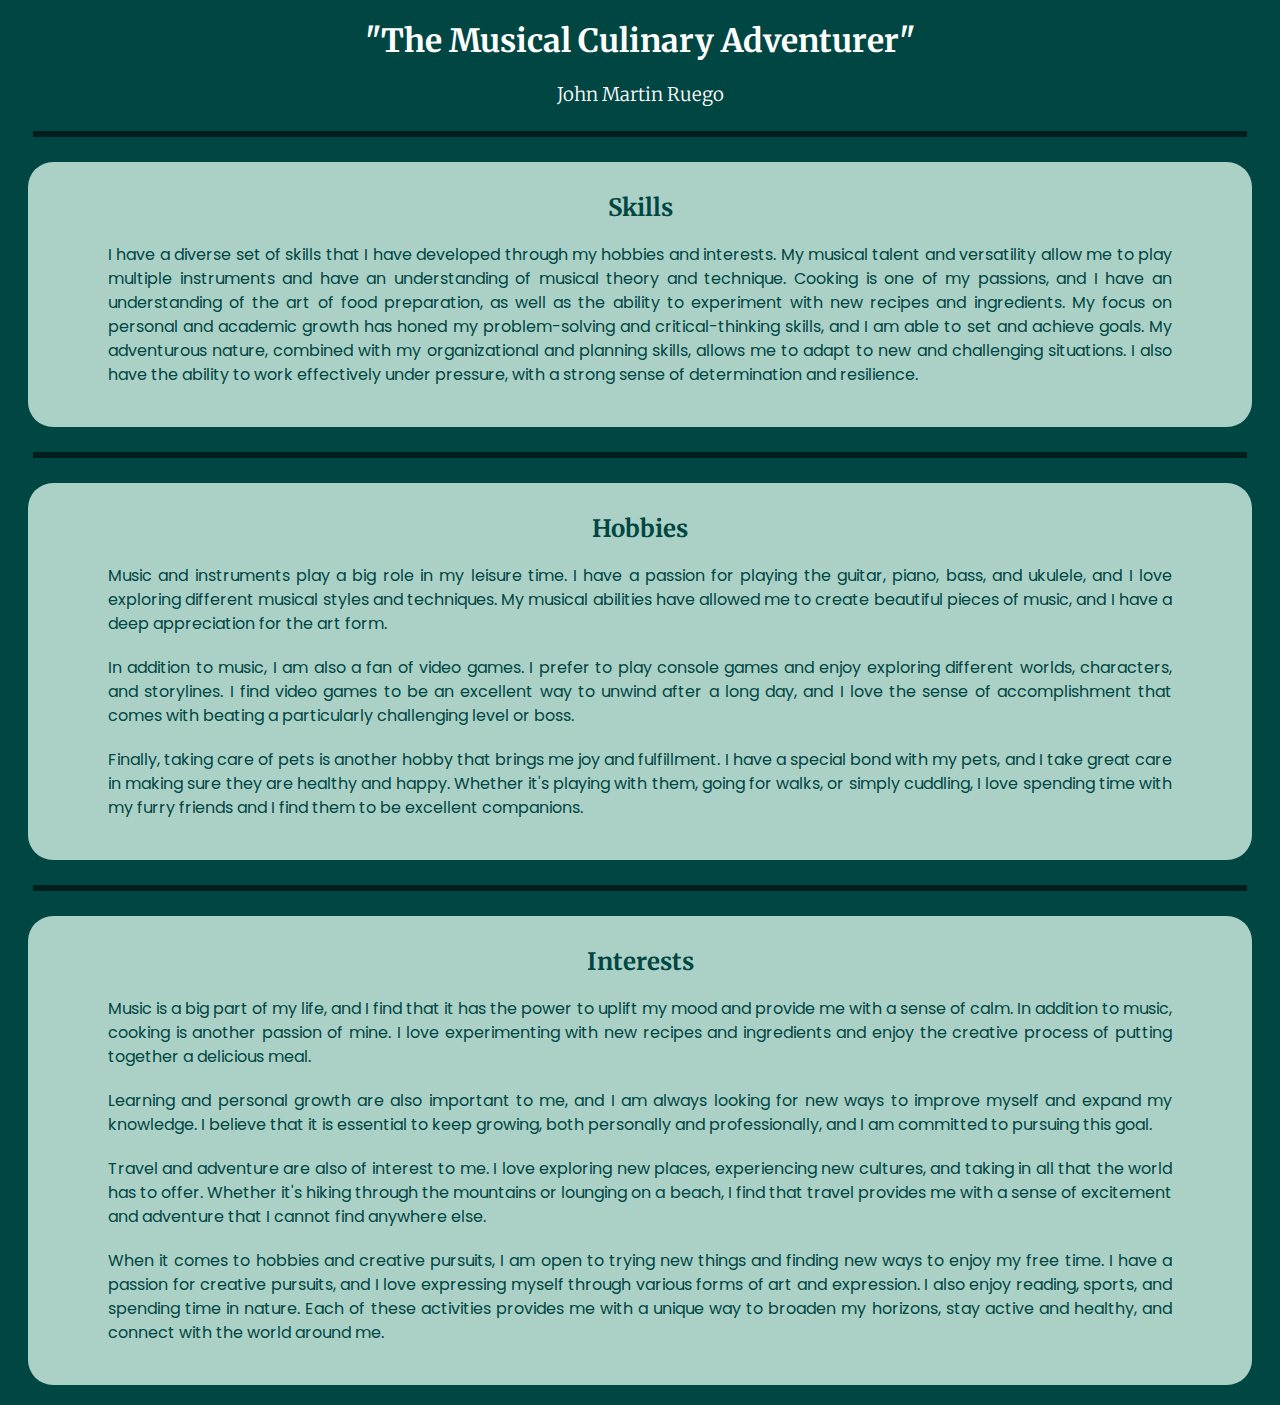
==== ruego_skills_csad.html @ aa53915a "Add files via upload" ====
<!DOCTYPE html>
<html>
  <head>
    <title>Skills & Hobbies & Interests</title>
    <meta name="viewport" content="width=device-width, initial-scale=1.0">
    <link href='https://fonts.googleapis.com/css?family=Poppins' rel='stylesheet'>
    <link href='https://fonts.googleapis.com/css?family=Merriweather' rel='stylesheet'>
    <link rel='stylesheet' href="ruego_skills_csad.css">
    <meta charset="UTF-8">
  </head>
  <body>
    <header>
      <h1>"The Musical Culinary Adventurer"</h1>
      <h3>John Martin Ruego</h3>
    </header>
    
    <hr>
    
    <main>
      <section>
        <h2>Skills</h2>
        
        <blockquote>
            <p>I have a diverse set of skills that I have developed through my hobbies and interests. My musical talent and versatility allow me to play multiple instruments and have an understanding of musical theory and technique. Cooking is one of my passions, and I have an understanding of the art of food preparation, as well as the ability to experiment with new recipes and ingredients. My focus on personal and academic growth has honed my problem-solving and critical-thinking skills, and I am able to set and achieve goals. My adventurous nature, combined with my organizational and planning skills, allows me to adapt to new and challenging situations. I also have the ability to work effectively under pressure, with a strong sense of determination and resilience.
            </p>
        
        </blockquote>
      </section>
      
      <hr>
      
      <section>
        <h2>Hobbies</h2>
        
        <blockquote>
            <p>Music and instruments play a big role in my leisure time. I have a passion for playing the guitar, piano, bass, and ukulele, and I love exploring different musical styles and techniques. My musical abilities have allowed me to create beautiful pieces of music, and I have a deep appreciation for the art form.
            </p>
        
            <p>In addition to music, I am also a fan of video games. I prefer to play console games and enjoy exploring different worlds, characters, and storylines. I find video games to be an excellent way to unwind after a long day, and I love the sense of accomplishment that comes with beating a particularly challenging level or boss.
            </p>
            
            <p>Finally, taking care of pets is another hobby that brings me joy and fulfillment. I have a special bond with my pets, and I take great care in making sure they are healthy and happy. Whether it's playing with them, going for walks, or simply cuddling, I love spending time with my furry friends and I find them to be excellent companions.
            </p>
            
        </blockquote>
      </section>
      
      <hr>
  
      <section>
        <h2>Interests</h2>
        <blockquote>
            <p>Music is a big part of my life, and I find that it has the power to uplift my mood and provide me with a sense of calm. In addition to music, cooking is another passion of mine. I love experimenting with new recipes and ingredients and enjoy the creative process of putting together a delicious meal.
            </p>
        
            <p>Learning and personal growth are also important to me, and I am always looking for new ways to improve myself and expand my knowledge. I believe that it is essential to keep growing, both personally and professionally, and I am committed to pursuing this goal.</p>
            
            <p>Travel and adventure are also of interest to me. I love exploring new places, experiencing new cultures, and taking in all that the world has to offer. Whether it's hiking through the mountains or lounging on a beach, I find that travel provides me with a sense of excitement and adventure that I cannot find anywhere else.
            </p>
            
            <p>When it comes to hobbies and creative pursuits, I am open to trying new things and finding new ways to enjoy my free time. I have a passion for creative pursuits, and I love expressing myself through various forms of art and expression. I also enjoy reading, sports, and spending time in nature. Each of these activities provides me with a unique way to broaden my horizons, stay active and healthy, and connect with the world around me.
            </p>

        </blockquote>
      </section>
    </main>
  </body>
</html>
---- ruego_skills_csad.css ----
body{
    background-color: #004643
}

section{
    border-radius: 25px; 
    background-color: #abd1c6; 
    padding: 20px; 
    width: auto; 
    height: auto; 
    margin: 20px
}

h1{
    font-family:Merriweather,Georgia; 
    text-align: center; 
    color: #fffffe; 
    font-weight: bold
}

h2{
    font-family:Merriweather,Georgia; 
    margin:10px 10px; color: #004643; 
    text-align: center; 
    font-weight: bolder
}

h3 {
    font-family:Merriweather,Georgia; 
    text-align: center; 
    color: #fffffe; 
    font-weight: 200
}

p{
    font-family:Poppins,Tahoma,Verdana,Sedoe;
    font-size:16px; 
    line-height:1.5; 
    text-align:justify; 
    margin:20px; 
    color: #004643
}

hr{
    border: 3px solid #001e1d; 
    margin: 25px 25px 25px
}
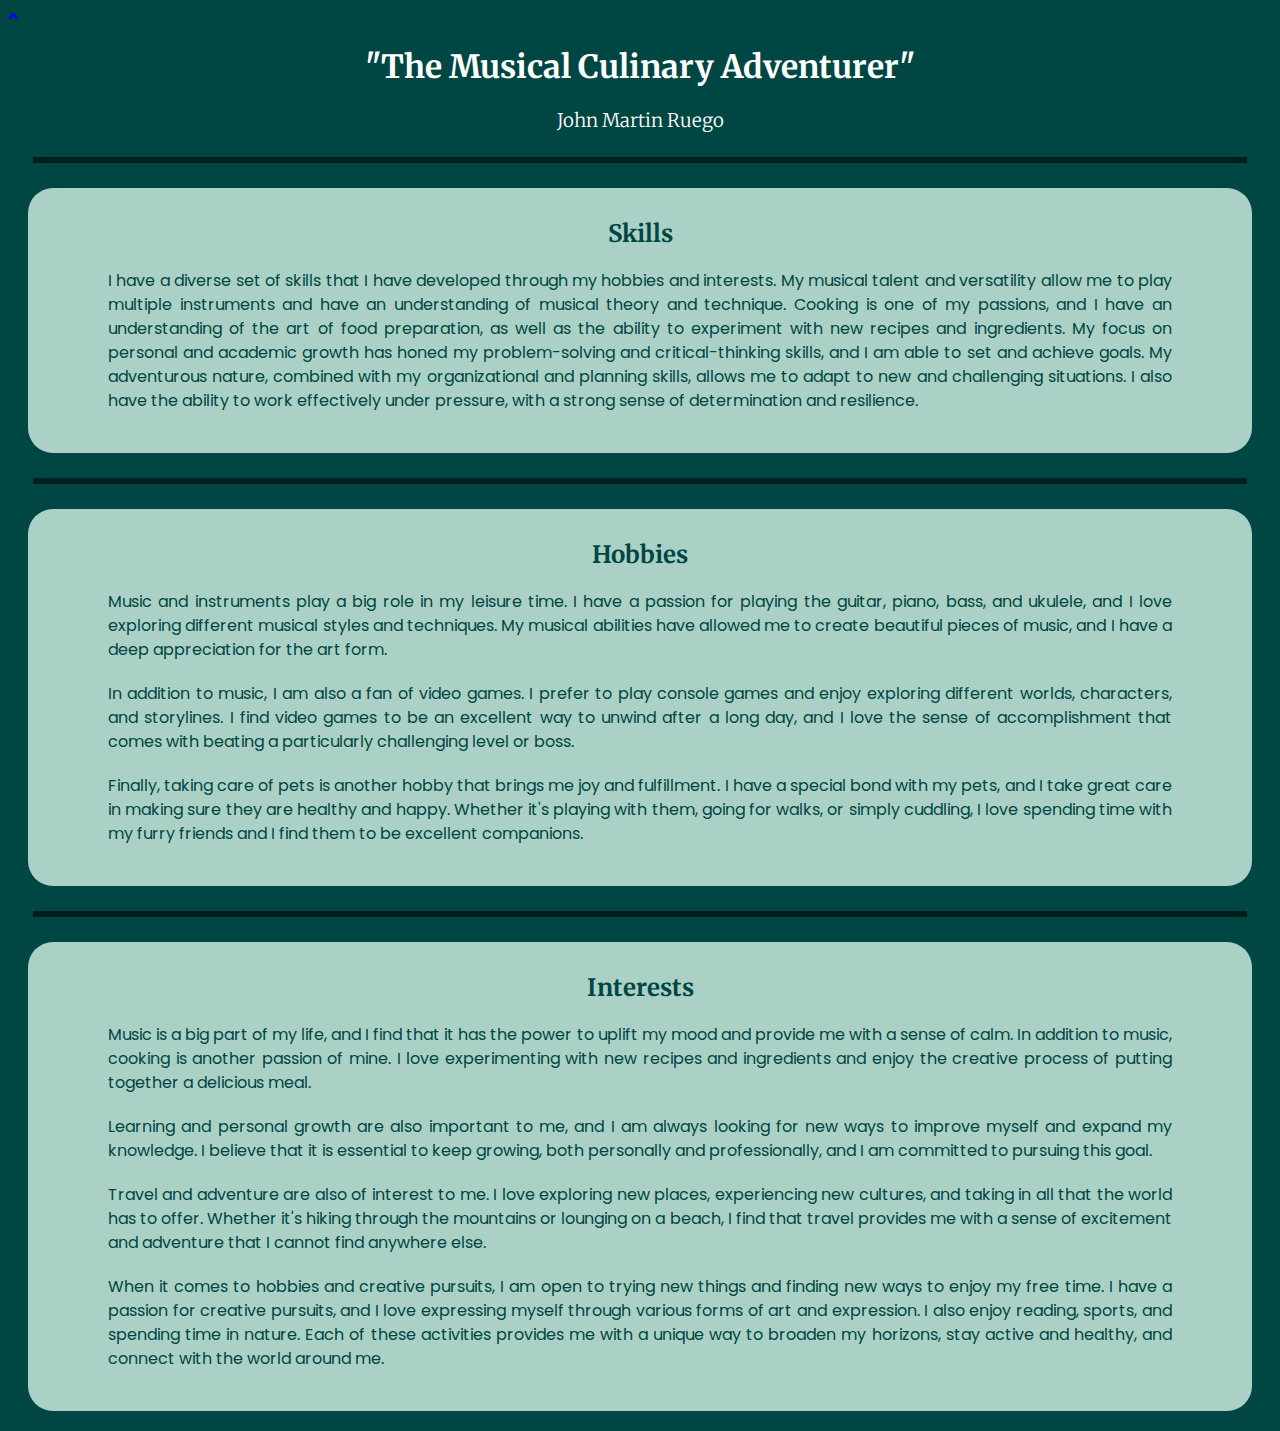
==== commit 69329105: "Update ruego_skills_csad.html" ====
--- a/ruego_skills_csad.html
+++ b/ruego_skills_csad.html
@@ -5,10 +5,16 @@
     <meta name="viewport" content="width=device-width, initial-scale=1.0">
     <link href='https://fonts.googleapis.com/css?family=Poppins' rel='stylesheet'>
     <link href='https://fonts.googleapis.com/css?family=Merriweather' rel='stylesheet'>
+    <link rel="stylesheet" href="https://cdnjs.cloudflare.com/ajax/libs/font-awesome/5.15.3/css/all.min.css"/>
     <link rel='stylesheet' href="ruego_skills_csad.css">
     <meta charset="UTF-8">
   </head>
   <body>
+
+    <div class="arrow">
+      <a href="#" title="Back to Top"><span class="fas fa-angle-up"></span></a>
+    </div>
+
     <header>
       <h1>"The Musical Culinary Adventurer"</h1>
       <h3>John Martin Ruego</h3>
